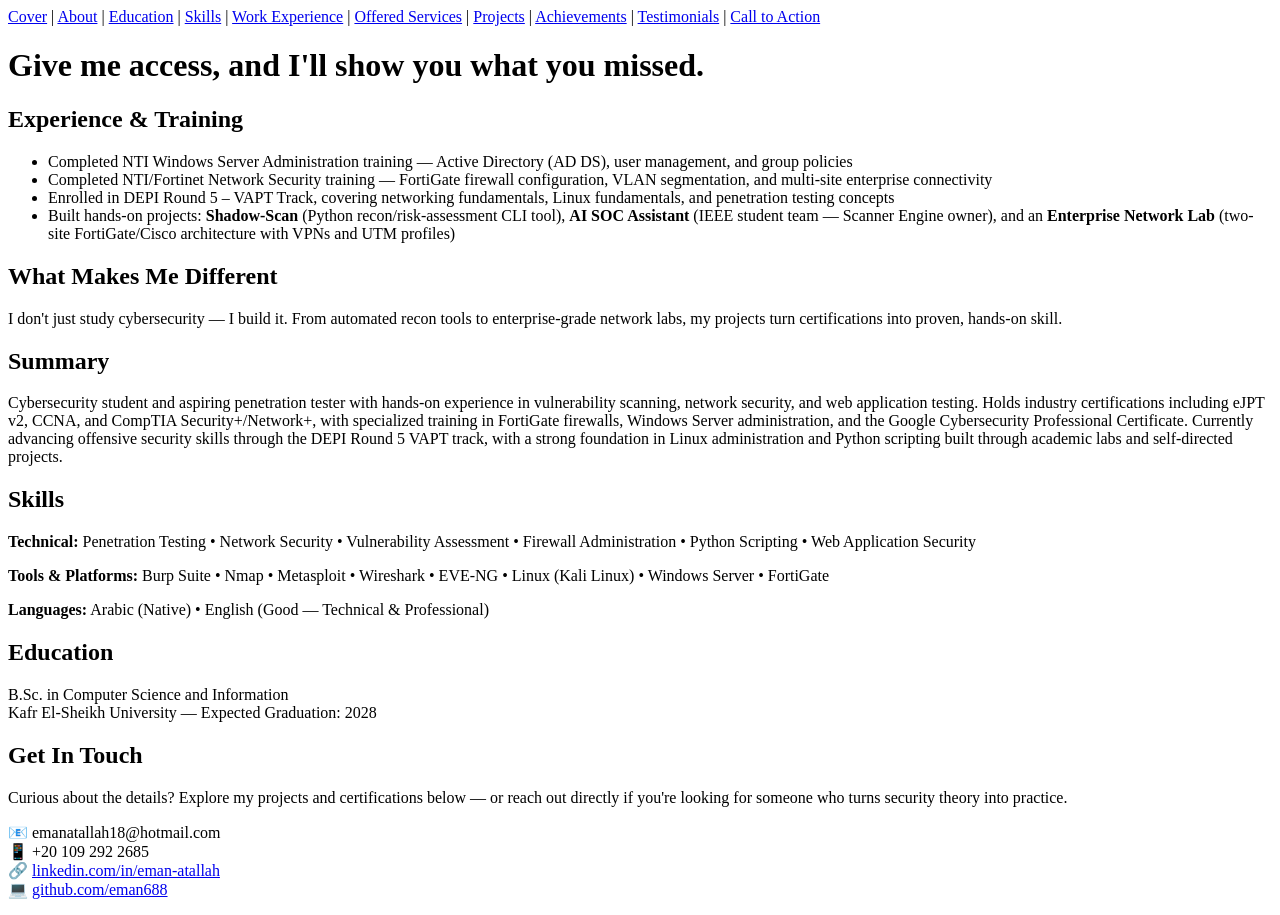
==== about.html @ a32af46b "Create about.html" ====
<!DOCTYPE html>
<html lang="en">
<head>
  <meta charset="UTF-8">
  <title>About - Eman Mahmoud Atallah</title>
</head>
<body>

  <nav>
    <a href="index.html">Cover</a> |
    <a href="about.html">About</a> |
    <a href="education.html">Education</a> |
    <a href="skills.html">Skills</a> |
    <a href="experience.html">Work Experience</a> |
    <a href="services.html">Offered Services</a> |
    <a href="projects.html">Projects</a> |
    <a href="achievements.html">Achievements</a> |
    <a href="testimonials.html">Testimonials</a> |
    <a href="contact.html">Call to Action</a>
  </nav>

  <h1>Give me access, and I'll show you what you missed.</h1>

  <h2>Experience & Training</h2>
  <ul>
    <li>Completed NTI Windows Server Administration training — Active Directory (AD DS), user management, and group policies</li>
    <li>Completed NTI/Fortinet Network Security training — FortiGate firewall configuration, VLAN segmentation, and multi-site enterprise connectivity</li>
    <li>Enrolled in DEPI Round 5 – VAPT Track, covering networking fundamentals, Linux fundamentals, and penetration testing concepts</li>
    <li>Built hands-on projects: <strong>Shadow-Scan</strong> (Python recon/risk-assessment CLI tool), <strong>AI SOC Assistant</strong> (IEEE student team — Scanner Engine owner), and an <strong>Enterprise Network Lab</strong> (two-site FortiGate/Cisco architecture with VPNs and UTM profiles)</li>
  </ul>

  <h2>What Makes Me Different</h2>
  <p>I don't just study cybersecurity — I build it. From automated recon tools to enterprise-grade network labs, my projects turn certifications into proven, hands-on skill.</p>

  <h2>Summary</h2>
  <p>Cybersecurity student and aspiring penetration tester with hands-on experience in vulnerability scanning, network security, and web application testing. Holds industry certifications including eJPT v2, CCNA, and CompTIA Security+/Network+, with specialized training in FortiGate firewalls, Windows Server administration, and the Google Cybersecurity Professional Certificate. Currently advancing offensive security skills through the DEPI Round 5 VAPT track, with a strong foundation in Linux administration and Python scripting built through academic labs and self-directed projects.</p>

  <h2>Skills</h2>
  <p><strong>Technical:</strong> Penetration Testing • Network Security • Vulnerability Assessment • Firewall Administration • Python Scripting • Web Application Security</p>
  <p><strong>Tools & Platforms:</strong> Burp Suite • Nmap • Metasploit • Wireshark • EVE-NG • Linux (Kali Linux) • Windows Server • FortiGate</p>
  <p><strong>Languages:</strong> Arabic (Native) • English (Good — Technical & Professional)</p>

  <h2>Education</h2>
  <p>B.Sc. in Computer Science and Information<br>
  Kafr El-Sheikh University — Expected Graduation: 2028</p>

  <h2>Get In Touch</h2>
  <p>Curious about the details? Explore my projects and certifications below — or reach out directly if you're looking for someone who turns security theory into practice.</p>
  <p>
    📧 emanatallah18@hotmail.com<br>
    📱 +20 109 292 2685<br>
    🔗 <a href="https://linkedin.com/in/eman-atallah">linkedin.com/in/eman-atallah</a><br>
    💻 <a href="https://github.com/eman688">github.com/eman688</a>
  </p>

</body>
</html>
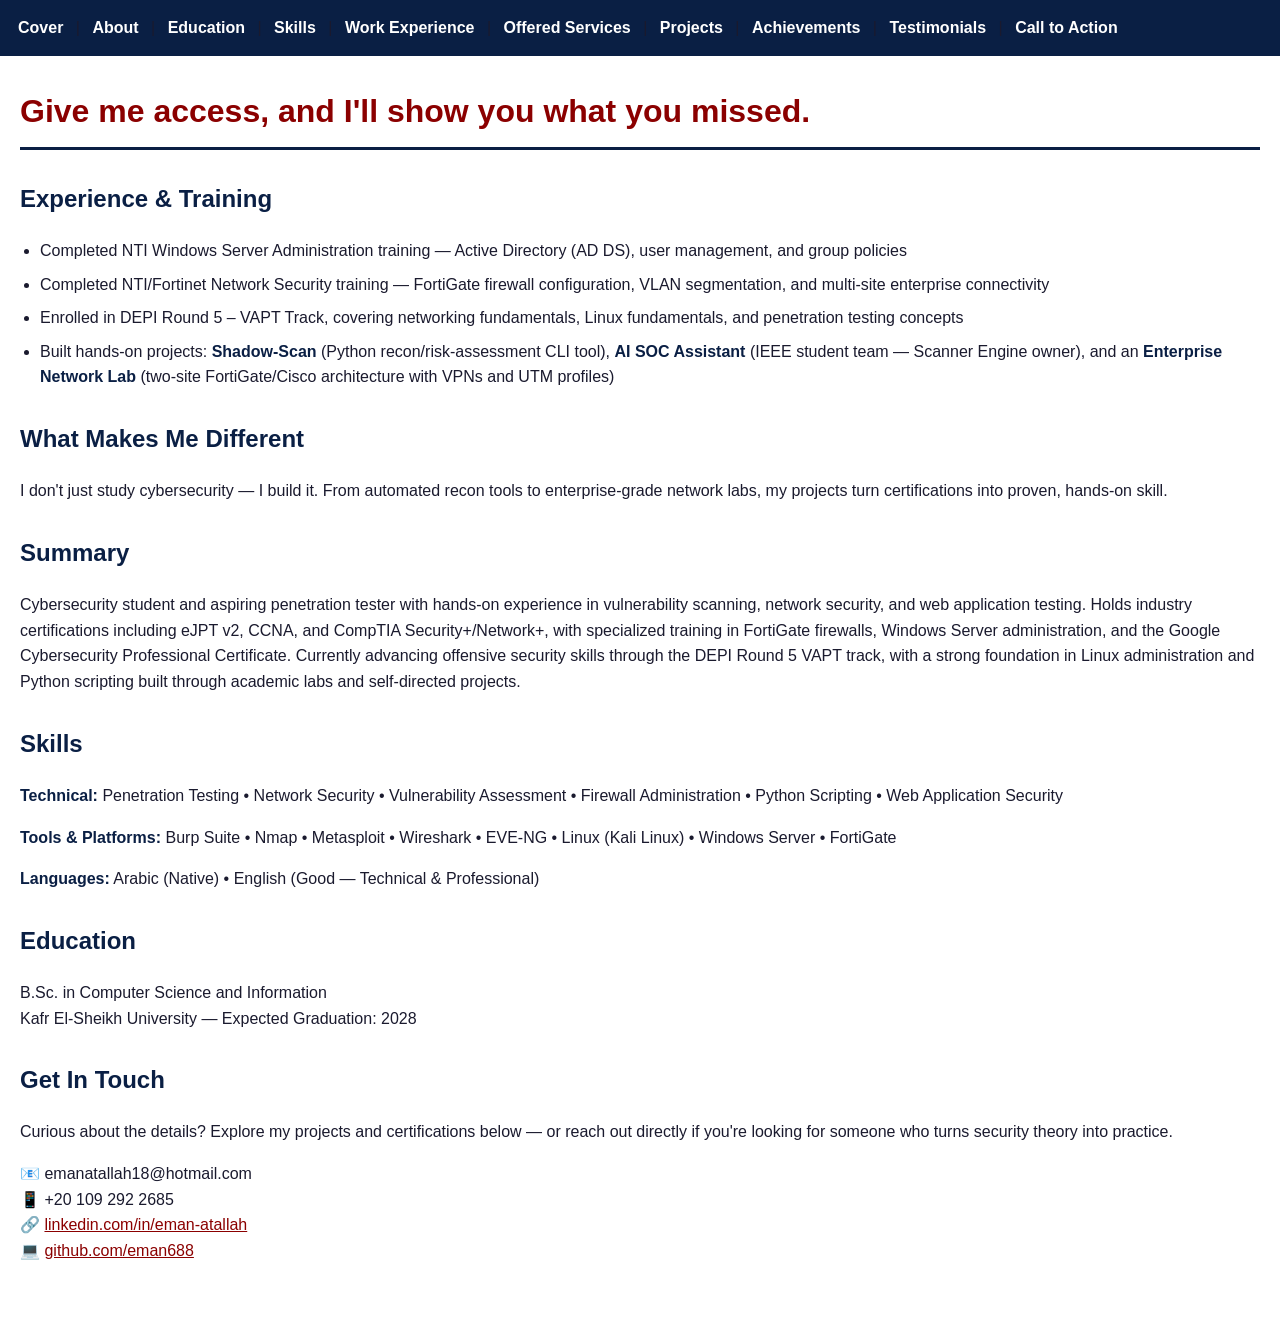
==== commit 50592333: "Add stylesheet link to about.html" ====
--- a/about.html
+++ b/about.html
@@ -3,6 +3,7 @@
 <head>
   <meta charset="UTF-8">
   <title>About - Eman Mahmoud Atallah</title>
+  <link rel="stylesheet" href="style.css">
 </head>
 <body>
 
--- a/style.css
+++ b/style.css
@@ -0,0 +1,52 @@
+body {
+  font-family: Arial, Helvetica, sans-serif;
+  background-color: #ffffff;
+  color: #1a1a2e;
+  margin: 0;
+  padding: 0 20px 40px;
+  line-height: 1.6;
+}
+
+h1 {
+  color: #8B0000;
+  border-bottom: 3px solid #0A1F44;
+  padding-bottom: 10px;
+}
+
+h2 {
+  color: #0A1F44;
+  margin-top: 30px;
+}
+
+nav {
+  background-color: #0A1F44;
+  padding: 15px 10px;
+  margin: 0 -20px 30px;
+}
+
+nav a {
+  color: #ffffff;
+  text-decoration: none;
+  margin: 0 8px;
+  font-weight: bold;
+}
+
+nav a:hover {
+  color: #8B0000;
+}
+
+a {
+  color: #8B0000;
+}
+
+ul {
+  padding-left: 20px;
+}
+
+li {
+  margin-bottom: 8px;
+}
+
+strong {
+  color: #0A1F44;
+}
